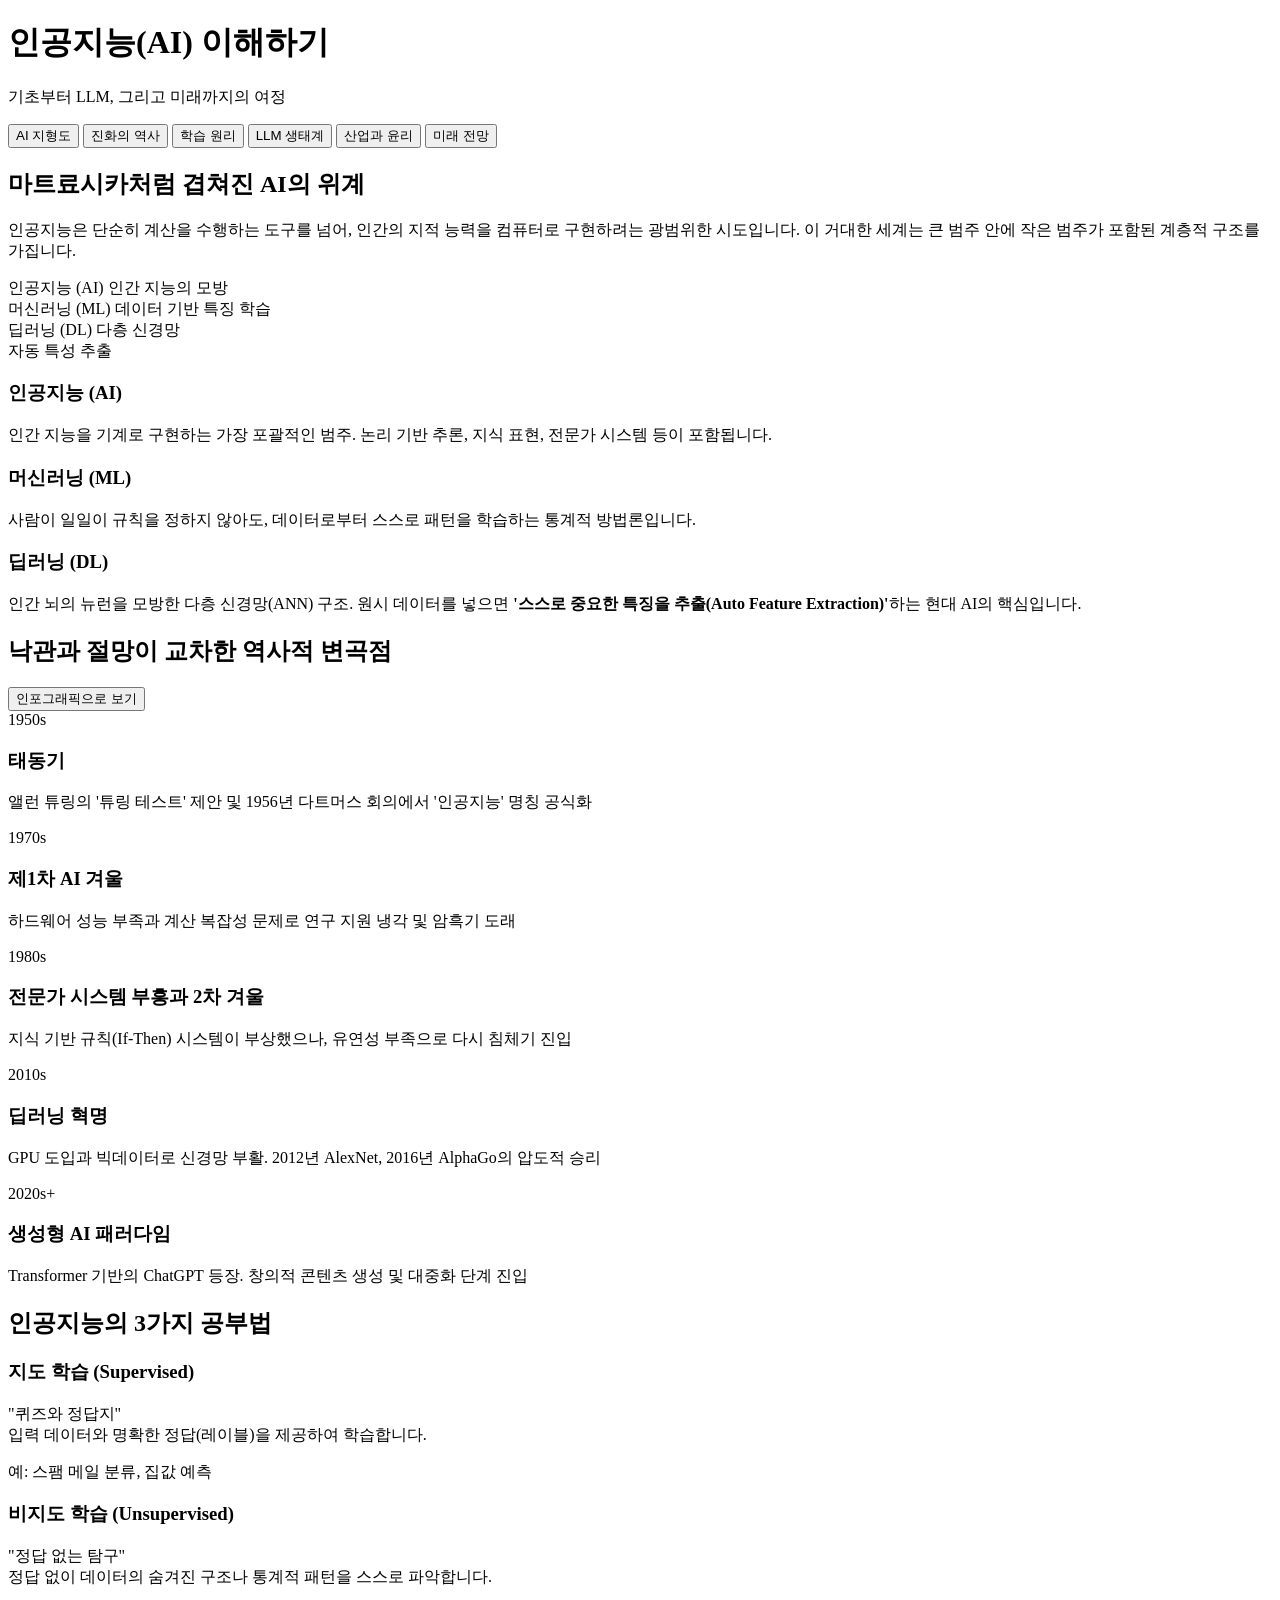
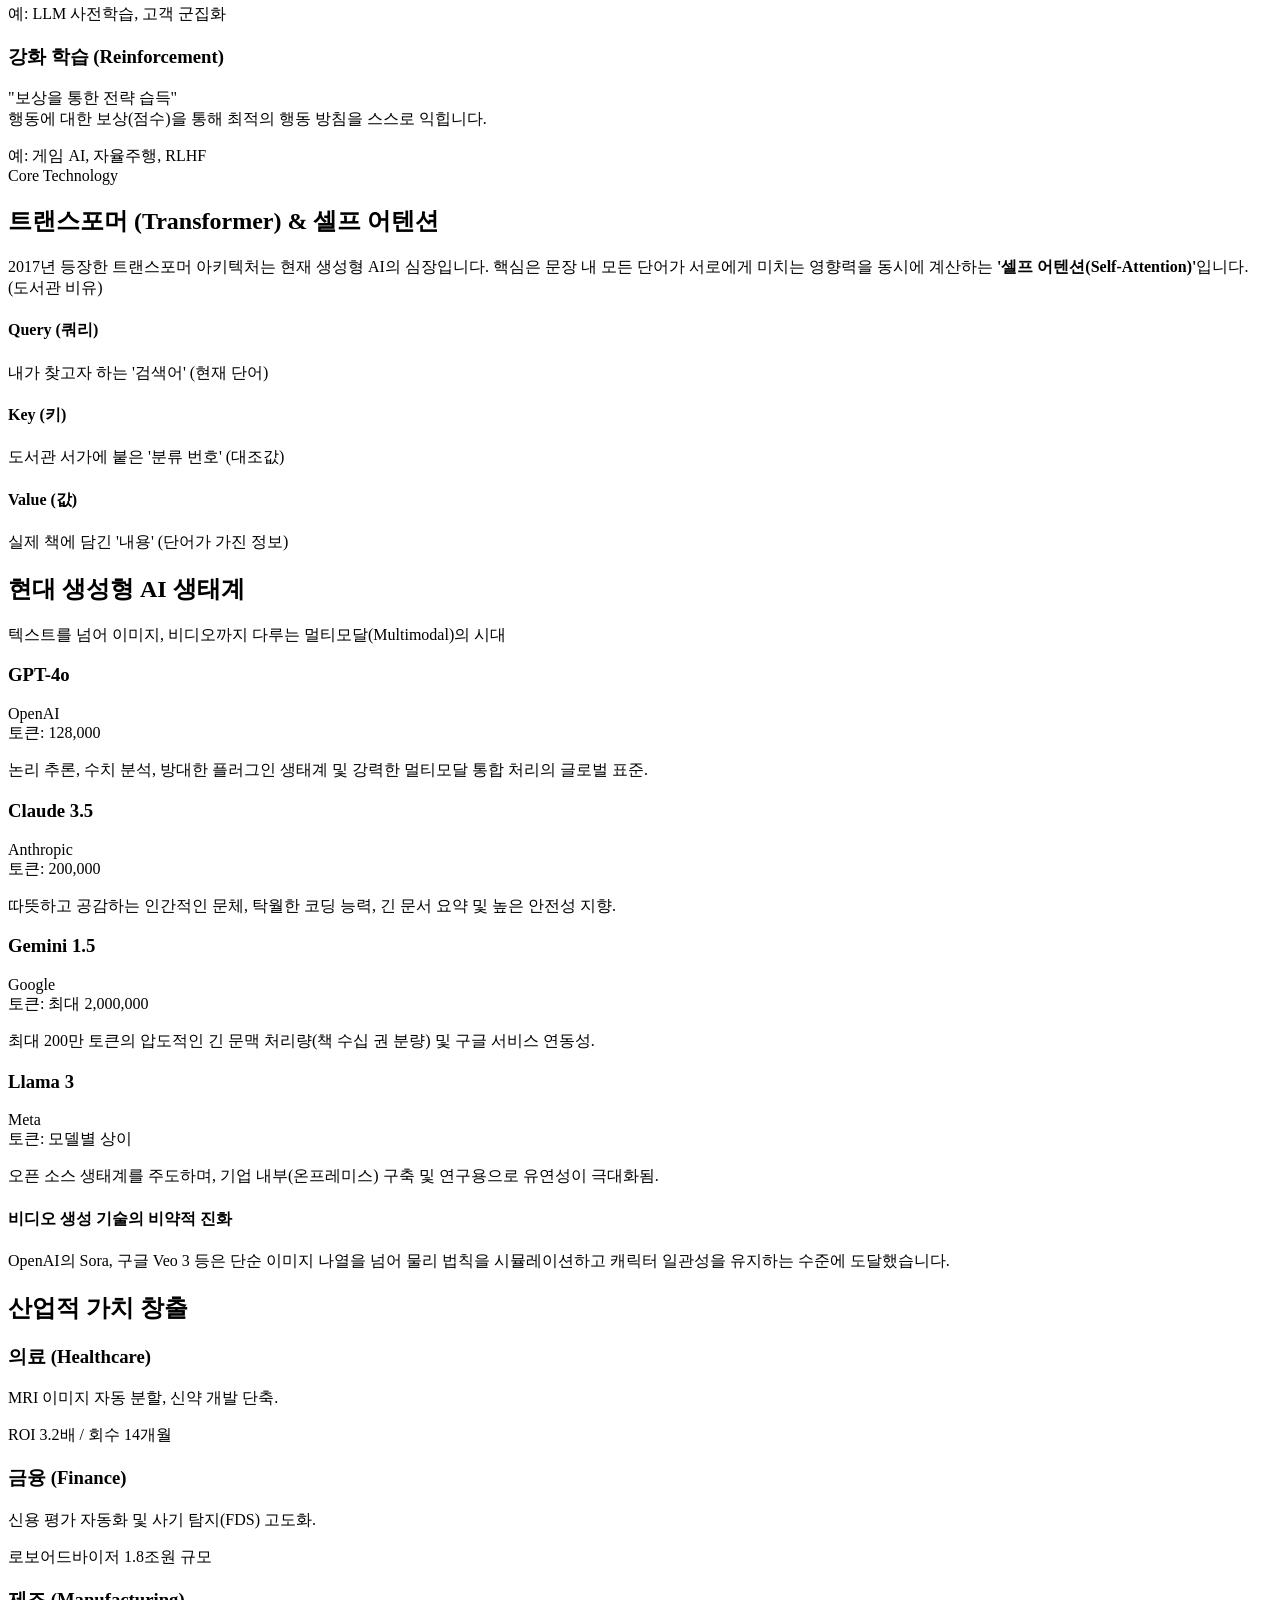
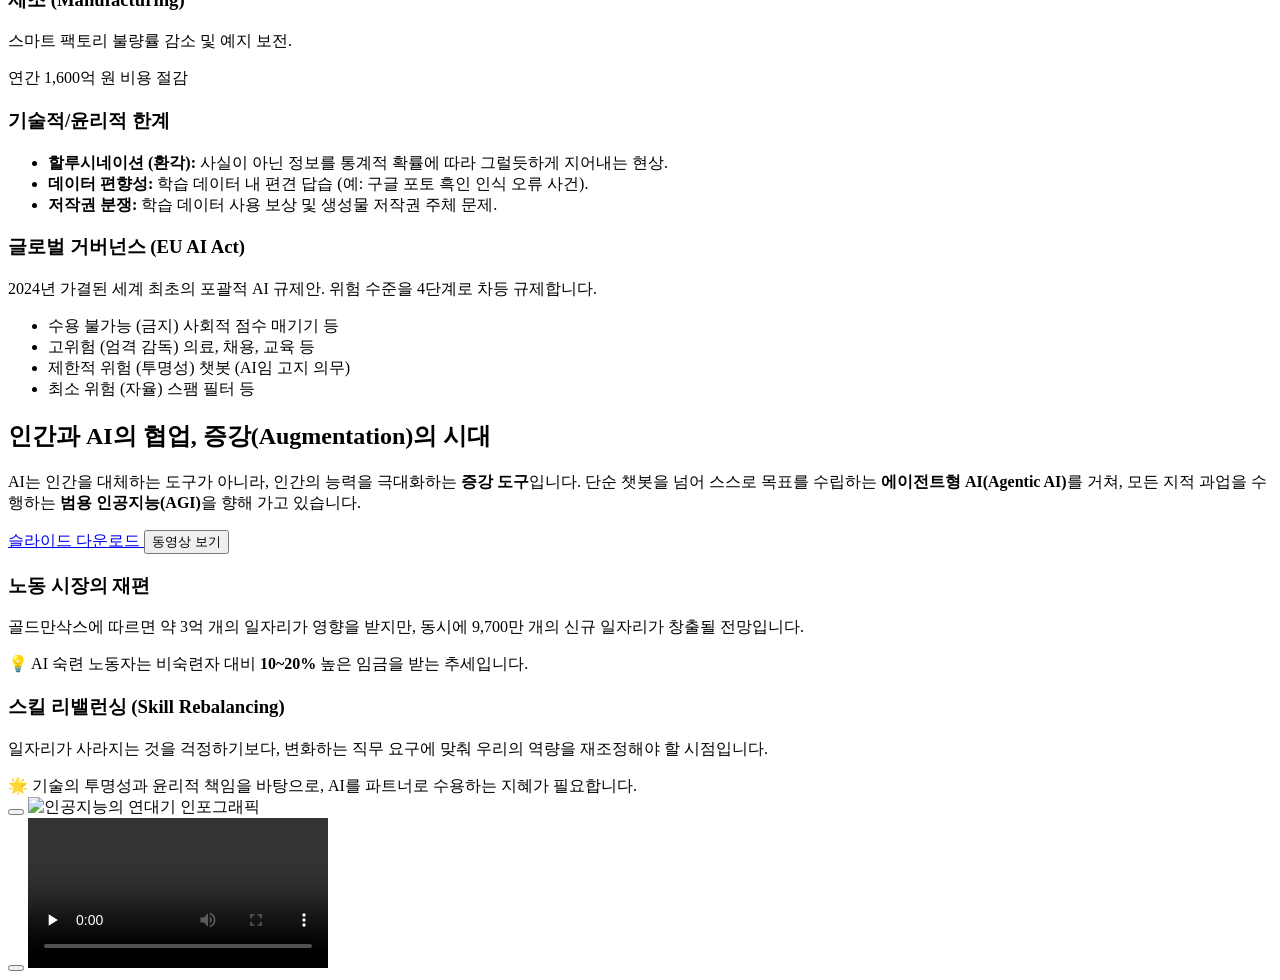
==== 02/index.html @ 7ac8c80e "AI이해" ====
<!DOCTYPE html>
<html lang="ko">
<head>
  <meta charset="UTF-8">
  <meta name="viewport" content="width=device-width, initial-scale=1.0">
  <title>인공지능(AI) 이해하기</title>
  
  <!-- Tailwind CSS CDN -->
  <script src="https://cdn.tailwindcss.com"></script>
  
  <!-- Lucide Icons CDN -->
  <script src="https://unpkg.com/lucide@latest"></script>

  <!-- Custom Styles for Animations -->
  <style>
    .animate-fade-in {
      animation: fadeIn 0.5s ease-out forwards;
    }
    @keyframes fadeIn {
      from { opacity: 0; transform: translateY(10px); }
      to { opacity: 1; transform: translateY(0); }
    }
    
    /* Hide scrollbar for tab navigation */
    .scrollbar-hide::-webkit-scrollbar {
      display: none;
    }
    .scrollbar-hide {
      -ms-overflow-style: none;
      scrollbar-width: none;
    }
  </style>
</head>
<body class="min-h-screen bg-slate-50 text-slate-800 font-sans selection:bg-fuchsia-200">

  <!-- Header -->
  <header class="bg-white shadow-sm sticky top-0 z-50">
    <div class="max-w-6xl mx-auto px-4 py-6">
      <div class="flex items-center space-x-3">
        <div class="p-3 bg-gradient-to-br from-fuchsia-500 to-violet-600 rounded-xl shadow-lg shadow-fuchsia-200">
          <i data-lucide="lightbulb" class="w-8 h-8 text-white"></i>
        </div>
        <div>
          <h1 class="text-3xl font-extrabold text-transparent bg-clip-text bg-gradient-to-r from-fuchsia-600 to-violet-600">
            인공지능(AI) 이해하기
          </h1>
          <p class="text-sm text-slate-500 font-medium mt-1">기초부터 LLM, 그리고 미래까지의 여정</p>
        </div>
      </div>

      <!-- Navigation Tabs -->
      <nav class="flex space-x-2 mt-8 overflow-x-auto pb-2 scrollbar-hide" id="tab-container">
        <!-- Tabs will be managed by JS for styling -->
        <button data-tab="landscape" class="tab-btn flex items-center space-x-2 px-5 py-3 rounded-full text-sm font-bold transition-all duration-300 whitespace-nowrap">
          <i data-lucide="layers" class="w-5 h-5"></i> <span>AI 지형도</span>
        </button>
        <button data-tab="history" class="tab-btn flex items-center space-x-2 px-5 py-3 rounded-full text-sm font-bold transition-all duration-300 whitespace-nowrap">
          <i data-lucide="history" class="w-5 h-5"></i> <span>진화의 역사</span>
        </button>
        <button data-tab="learning" class="tab-btn flex items-center space-x-2 px-5 py-3 rounded-full text-sm font-bold transition-all duration-300 whitespace-nowrap">
          <i data-lucide="brain-circuit" class="w-5 h-5"></i> <span>학습 원리</span>
        </button>
        <button data-tab="llm" class="tab-btn flex items-center space-x-2 px-5 py-3 rounded-full text-sm font-bold transition-all duration-300 whitespace-nowrap">
          <i data-lucide="cpu" class="w-5 h-5"></i> <span>LLM 생태계</span>
        </button>
        <button data-tab="industry" class="tab-btn flex items-center space-x-2 px-5 py-3 rounded-full text-sm font-bold transition-all duration-300 whitespace-nowrap">
          <i data-lucide="globe-2" class="w-5 h-5"></i> <span>산업과 윤리</span>
        </button>
        <button data-tab="future" class="tab-btn flex items-center space-x-2 px-5 py-3 rounded-full text-sm font-bold transition-all duration-300 whitespace-nowrap">
          <i data-lucide="rocket" class="w-5 h-5"></i> <span>미래 전망</span>
        </button>
      </nav>
    </div>
  </header>

  <!-- Main Content Area -->
  <main class="max-w-6xl mx-auto px-4 py-8">
    <div class="bg-white rounded-3xl shadow-xl shadow-slate-200/50 p-6 md:p-10 border border-slate-100 min-h-[60vh] transition-all duration-500 relative">
      
      <!-- Tab Content: Landscape -->
      <div id="content-landscape" class="tab-content hidden">
        <div class="text-center max-w-2xl mx-auto mb-12">
          <h2 class="text-3xl font-bold mb-4 text-slate-800">마트료시카처럼 겹쳐진 AI의 위계</h2>
          <p class="text-slate-600 leading-relaxed">
            인공지능은 단순히 계산을 수행하는 도구를 넘어, 인간의 지적 능력을 컴퓨터로 구현하려는 광범위한 시도입니다. 
            이 거대한 세계는 큰 범주 안에 작은 범주가 포함된 계층적 구조를 가집니다.
          </p>
        </div>

        <div class="grid md:grid-cols-2 gap-12 items-center">
          <!-- Visual Representation -->
          <div class="relative flex justify-center items-center h-80">
            <div class="absolute w-72 h-72 bg-gradient-to-br from-blue-100 to-blue-200 rounded-full flex flex-col items-center pt-8 border border-blue-300 shadow-lg transition-transform hover:scale-105 duration-300 cursor-pointer group">
              <span class="font-extrabold text-blue-800 text-xl">인공지능 (AI)</span>
              <span class="text-xs text-blue-600 mt-1 opacity-0 group-hover:opacity-100 transition-opacity">인간 지능의 모방</span>
              
              <div class="absolute bottom-4 w-56 h-48 bg-gradient-to-br from-emerald-100 to-emerald-200 rounded-t-full rounded-b-full flex flex-col items-center pt-6 border border-emerald-300 shadow-md transition-transform hover:scale-105 duration-300 group/ml hover:!opacity-100">
                <span class="font-bold text-emerald-800">머신러닝 (ML)</span>
                <span class="text-xs text-emerald-600 mt-1 opacity-0 group-hover:opacity-100 transition-opacity">데이터 기반 특징 학습</span>
                
                <div class="absolute bottom-4 w-40 h-28 bg-gradient-to-br from-fuchsia-200 to-fuchsia-300 rounded-t-full rounded-b-full flex flex-col items-center pt-4 border border-fuchsia-400 shadow-sm transition-transform hover:scale-110 duration-300 group/dl">
                  <span class="font-bold text-fuchsia-900">딥러닝 (DL)</span>
                  <span class="text-[10px] text-fuchsia-800 mt-1 opacity-0 group-hover:opacity-100 transition-opacity text-center px-2">다층 신경망<br>자동 특성 추출</span>
                </div>
              </div>
            </div>
          </div>

          <!-- Text Details -->
          <div class="space-y-6">
            <div class="p-6 rounded-2xl bg-gradient-to-r from-blue-50 to-white border border-blue-100 hover:shadow-md transition-shadow">
              <h3 class="text-xl font-bold text-blue-700 flex items-center mb-2"><i data-lucide="globe-2" class="w-5 h-5 mr-2"></i> 인공지능 (AI)</h3>
              <p class="text-sm text-slate-600">인간 지능을 기계로 구현하는 가장 포괄적인 범주. 논리 기반 추론, 지식 표현, 전문가 시스템 등이 포함됩니다.</p>
            </div>
            <div class="p-6 rounded-2xl bg-gradient-to-r from-emerald-50 to-white border border-emerald-100 hover:shadow-md transition-shadow">
              <h3 class="text-xl font-bold text-emerald-700 flex items-center mb-2"><i data-lucide="database" class="w-5 h-5 mr-2"></i> 머신러닝 (ML)</h3>
              <p class="text-sm text-slate-600">사람이 일일이 규칙을 정하지 않아도, 데이터로부터 스스로 패턴을 학습하는 통계적 방법론입니다.</p>
            </div>
            <div class="p-6 rounded-2xl bg-gradient-to-r from-fuchsia-50 to-white border border-fuchsia-100 hover:shadow-md transition-shadow">
              <h3 class="text-xl font-bold text-fuchsia-700 flex items-center mb-2"><i data-lucide="network" class="w-5 h-5 mr-2"></i> 딥러닝 (DL)</h3>
              <p class="text-sm text-slate-600">인간 뇌의 뉴런을 모방한 다층 신경망(ANN) 구조. 원시 데이터를 넣으면 <strong>'스스로 중요한 특징을 추출(Auto Feature Extraction)'</strong>하는 현대 AI의 핵심입니다.</p>
            </div>
          </div>
        </div>
      </div>

      <!-- Tab Content: History -->
      <div id="content-history" class="tab-content hidden">
        <h2 class="text-3xl font-bold mb-8 text-center text-slate-800">낙관과 절망이 교차한 역사적 변곡점</h2>
        
        <!-- Added: Infographic Button -->
        <div class="flex justify-center mb-12">
          <button id="btn-show-history-img" class="flex items-center space-x-2 px-6 py-3 rounded-full bg-gradient-to-r from-blue-500 to-indigo-500 text-white font-bold shadow-md hover:shadow-lg transform hover:-translate-y-1 transition-all duration-300">
            <i data-lucide="image" class="w-5 h-5"></i>
            <span>인포그래픽으로 보기</span>
          </button>
        </div>

        <div class="relative max-w-3xl mx-auto py-8">
          <!-- Vertical Line -->
          <div class="absolute left-8 md:left-1/2 top-0 bottom-0 w-1 bg-slate-200 transform md:-translate-x-1/2"></div>
          
          <!-- Event 1 -->
          <div class="relative flex items-center mb-12 md:flex-row-reverse">
            <div class="absolute left-8 md:left-1/2 w-6 h-6 rounded-full border-4 border-white shadow-md transform -translate-x-1/2 bg-amber-400 z-10"></div>
            <div class="ml-16 md:ml-0 w-full md:w-1/2 px-4 md:px-8">
              <div class="p-6 bg-white rounded-2xl shadow-lg border border-slate-100 hover:-translate-y-1 transition-transform md:text-right">
                <span class="inline-block px-3 py-1 rounded-full text-xs font-bold text-white mb-3 bg-amber-400">1950s</span>
                <h3 class="text-xl font-bold text-slate-800 mb-2">태동기</h3>
                <p class="text-slate-600 text-sm leading-relaxed">앨런 튜링의 '튜링 테스트' 제안 및 1956년 다트머스 회의에서 '인공지능' 명칭 공식화</p>
              </div>
            </div>
          </div>

          <!-- Event 2 -->
          <div class="relative flex items-center mb-12">
            <div class="absolute left-8 md:left-1/2 w-6 h-6 rounded-full border-4 border-white shadow-md transform -translate-x-1/2 bg-slate-300 z-10"></div>
            <div class="ml-16 md:ml-0 w-full md:w-1/2 px-4 md:px-8">
              <div class="p-6 bg-white rounded-2xl shadow-lg border border-slate-100 hover:-translate-y-1 transition-transform md:text-left">
                <span class="inline-block px-3 py-1 rounded-full text-xs font-bold text-white mb-3 bg-slate-400">1970s</span>
                <h3 class="text-xl font-bold text-slate-800 mb-2">제1차 AI 겨울</h3>
                <p class="text-slate-600 text-sm leading-relaxed">하드웨어 성능 부족과 계산 복잡성 문제로 연구 지원 냉각 및 암흑기 도래</p>
              </div>
            </div>
          </div>

          <!-- Event 3 -->
          <div class="relative flex items-center mb-12 md:flex-row-reverse">
            <div class="absolute left-8 md:left-1/2 w-6 h-6 rounded-full border-4 border-white shadow-md transform -translate-x-1/2 bg-blue-400 z-10"></div>
            <div class="ml-16 md:ml-0 w-full md:w-1/2 px-4 md:px-8">
              <div class="p-6 bg-white rounded-2xl shadow-lg border border-slate-100 hover:-translate-y-1 transition-transform md:text-right">
                <span class="inline-block px-3 py-1 rounded-full text-xs font-bold text-white mb-3 bg-blue-400">1980s</span>
                <h3 class="text-xl font-bold text-slate-800 mb-2">전문가 시스템 부흥과 2차 겨울</h3>
                <p class="text-slate-600 text-sm leading-relaxed">지식 기반 규칙(If-Then) 시스템이 부상했으나, 유연성 부족으로 다시 침체기 진입</p>
              </div>
            </div>
          </div>

          <!-- Event 4 -->
          <div class="relative flex items-center mb-12">
            <div class="absolute left-8 md:left-1/2 w-6 h-6 rounded-full border-4 border-white shadow-md transform -translate-x-1/2 bg-emerald-500 z-10"></div>
            <div class="ml-16 md:ml-0 w-full md:w-1/2 px-4 md:px-8">
              <div class="p-6 bg-white rounded-2xl shadow-lg border border-slate-100 hover:-translate-y-1 transition-transform md:text-left">
                <span class="inline-block px-3 py-1 rounded-full text-xs font-bold text-white mb-3 bg-emerald-500">2010s</span>
                <h3 class="text-xl font-bold text-slate-800 mb-2">딥러닝 혁명</h3>
                <p class="text-slate-600 text-sm leading-relaxed">GPU 도입과 빅데이터로 신경망 부활. 2012년 AlexNet, 2016년 AlphaGo의 압도적 승리</p>
              </div>
            </div>
          </div>

          <!-- Event 5 -->
          <div class="relative flex items-center mb-12 md:flex-row-reverse">
            <div class="absolute left-8 md:left-1/2 w-6 h-6 rounded-full border-4 border-white shadow-md transform -translate-x-1/2 bg-fuchsia-500 z-10"></div>
            <div class="ml-16 md:ml-0 w-full md:w-1/2 px-4 md:px-8">
              <div class="p-6 bg-white rounded-2xl shadow-lg border border-slate-100 hover:-translate-y-1 transition-transform md:text-right">
                <span class="inline-block px-3 py-1 rounded-full text-xs font-bold text-white mb-3 bg-fuchsia-500">2020s+</span>
                <h3 class="text-xl font-bold text-slate-800 mb-2">생성형 AI 패러다임</h3>
                <p class="text-slate-600 text-sm leading-relaxed">Transformer 기반의 ChatGPT 등장. 창의적 콘텐츠 생성 및 대중화 단계 진입</p>
              </div>
            </div>
          </div>

        </div>
      </div>

      <!-- Tab Content: Learning -->
      <div id="content-learning" class="tab-content hidden space-y-12">
        <div>
          <h2 class="text-3xl font-bold mb-4 text-center text-slate-800">인공지능의 3가지 공부법</h2>
          <div class="grid md:grid-cols-3 gap-6 mt-8">
            <div class="bg-gradient-to-br from-amber-50 to-orange-50 p-6 rounded-3xl border border-amber-100 shadow-sm hover:shadow-lg transition-all group">
              <div class="w-12 h-12 bg-amber-200 text-amber-700 rounded-full flex items-center justify-center mb-4 group-hover:scale-110 transition-transform">
                <i data-lucide="database" class="w-6 h-6"></i>
              </div>
              <h3 class="text-xl font-bold text-amber-800 mb-2">지도 학습 (Supervised)</h3>
              <p class="text-sm text-slate-600 mb-4">"퀴즈와 정답지"<br>입력 데이터와 명확한 정답(레이블)을 제공하여 학습합니다.</p>
              <span class="text-xs bg-amber-100 text-amber-700 px-2 py-1 rounded-md">예: 스팸 메일 분류, 집값 예측</span>
            </div>
            
            <div class="bg-gradient-to-br from-teal-50 to-cyan-50 p-6 rounded-3xl border border-teal-100 shadow-sm hover:shadow-lg transition-all group">
              <div class="w-12 h-12 bg-teal-200 text-teal-700 rounded-full flex items-center justify-center mb-4 group-hover:scale-110 transition-transform">
                <i data-lucide="search" class="w-6 h-6"></i>
              </div>
              <h3 class="text-xl font-bold text-teal-800 mb-2">비지도 학습 (Unsupervised)</h3>
              <p class="text-sm text-slate-600 mb-4">"정답 없는 탐구"<br>정답 없이 데이터의 숨겨진 구조나 통계적 패턴을 스스로 파악합니다.</p>
              <span class="text-xs bg-teal-100 text-teal-700 px-2 py-1 rounded-md">예: LLM 사전학습, 고객 군집화</span>
            </div>
    
            <div class="bg-gradient-to-br from-violet-50 to-purple-50 p-6 rounded-3xl border border-violet-100 shadow-sm hover:shadow-lg transition-all group">
              <div class="w-12 h-12 bg-violet-200 text-violet-700 rounded-full flex items-center justify-center mb-4 group-hover:scale-110 transition-transform">
                <i data-lucide="trending-up" class="w-6 h-6"></i>
              </div>
              <h3 class="text-xl font-bold text-violet-800 mb-2">강화 학습 (Reinforcement)</h3>
              <p class="text-sm text-slate-600 mb-4">"보상을 통한 전략 습득"<br>행동에 대한 보상(점수)을 통해 최적의 행동 방침을 스스로 익힙니다.</p>
              <span class="text-xs bg-violet-100 text-violet-700 px-2 py-1 rounded-md">예: 게임 AI, 자율주행, RLHF</span>
            </div>
          </div>
        </div>
    
        <div class="bg-gradient-to-r from-slate-900 to-slate-800 rounded-3xl p-8 text-white shadow-xl relative overflow-hidden">
          <div class="absolute top-0 right-0 p-8 opacity-10">
            <i data-lucide="brain-circuit" class="w-48 h-48"></i>
          </div>
          <div class="relative z-10">
            <span class="bg-fuchsia-500 text-white text-xs font-bold px-3 py-1 rounded-full uppercase tracking-wider">Core Technology</span>
            <h2 class="text-3xl font-bold mt-4 mb-2">트랜스포머 (Transformer) & 셀프 어텐션</h2>
            <p class="text-slate-300 mb-8 max-w-2xl">
              2017년 등장한 트랜스포머 아키텍처는 현재 생성형 AI의 심장입니다. 핵심은 문장 내 모든 단어가 서로에게 미치는 영향력을 동시에 계산하는 <strong>'셀프 어텐션(Self-Attention)'</strong>입니다. (도서관 비유)
            </p>
            
            <div class="grid md:grid-cols-3 gap-4">
              <div class="bg-slate-800/50 p-4 rounded-xl border border-slate-700 flex items-start space-x-3">
                <i data-lucide="search" class="w-6 h-6 text-pink-400 mt-1"></i>
                <div>
                  <h4 class="font-bold text-pink-400">Query (쿼리)</h4>
                  <p class="text-xs text-slate-400 mt-1">내가 찾고자 하는 '검색어' (현재 단어)</p>
                </div>
              </div>
              <div class="bg-slate-800/50 p-4 rounded-xl border border-slate-700 flex items-start space-x-3">
                <i data-lucide="key" class="w-6 h-6 text-yellow-400 mt-1"></i>
                <div>
                  <h4 class="font-bold text-yellow-400">Key (키)</h4>
                  <p class="text-xs text-slate-400 mt-1">도서관 서가에 붙은 '분류 번호' (대조값)</p>
                </div>
              </div>
              <div class="bg-slate-800/50 p-4 rounded-xl border border-slate-700 flex items-start space-x-3">
                <i data-lucide="file-text" class="w-6 h-6 text-green-400 mt-1"></i>
                <div>
                  <h4 class="font-bold text-green-400">Value (값)</h4>
                  <p class="text-xs text-slate-400 mt-1">실제 책에 담긴 '내용' (단어가 가진 정보)</p>
                </div>
              </div>
            </div>
          </div>
        </div>
      </div>

      <!-- Tab Content: LLM -->
      <div id="content-llm" class="tab-content hidden">
        <h2 class="text-3xl font-bold mb-2 text-center text-slate-800">현대 생성형 AI 생태계</h2>
        <p class="text-center text-slate-500 mb-10">텍스트를 넘어 이미지, 비디오까지 다루는 멀티모달(Multimodal)의 시대</p>
        
        <div class="grid md:grid-cols-2 gap-6">
          <!-- Model 1 -->
          <div class="bg-white p-6 rounded-3xl border border-slate-200 shadow-md hover:shadow-xl transition-all hover:-translate-y-1">
            <div class="flex justify-between items-start mb-4">
              <div>
                <h3 class="text-2xl font-black text-transparent bg-clip-text bg-gradient-to-r from-emerald-400 to-teal-600">GPT-4o</h3>
                <span class="text-sm font-bold text-slate-400">OpenAI</span>
              </div>
              <span class="bg-slate-100 text-slate-600 text-xs px-3 py-1 rounded-full font-mono flex items-center">토큰: 128,000</span>
            </div>
            <p class="text-slate-600 text-sm leading-relaxed">논리 추론, 수치 분석, 방대한 플러그인 생태계 및 강력한 멀티모달 통합 처리의 글로벌 표준.</p>
          </div>
          <!-- Model 2 -->
          <div class="bg-white p-6 rounded-3xl border border-slate-200 shadow-md hover:shadow-xl transition-all hover:-translate-y-1">
            <div class="flex justify-between items-start mb-4">
              <div>
                <h3 class="text-2xl font-black text-transparent bg-clip-text bg-gradient-to-r from-orange-400 to-rose-500">Claude 3.5</h3>
                <span class="text-sm font-bold text-slate-400">Anthropic</span>
              </div>
              <span class="bg-slate-100 text-slate-600 text-xs px-3 py-1 rounded-full font-mono flex items-center">토큰: 200,000</span>
            </div>
            <p class="text-slate-600 text-sm leading-relaxed">따뜻하고 공감하는 인간적인 문체, 탁월한 코딩 능력, 긴 문서 요약 및 높은 안전성 지향.</p>
          </div>
          <!-- Model 3 -->
          <div class="bg-white p-6 rounded-3xl border border-slate-200 shadow-md hover:shadow-xl transition-all hover:-translate-y-1">
            <div class="flex justify-between items-start mb-4">
              <div>
                <h3 class="text-2xl font-black text-transparent bg-clip-text bg-gradient-to-r from-blue-400 to-indigo-600">Gemini 1.5</h3>
                <span class="text-sm font-bold text-slate-400">Google</span>
              </div>
              <span class="bg-slate-100 text-slate-600 text-xs px-3 py-1 rounded-full font-mono flex items-center">토큰: 최대 2,000,000</span>
            </div>
            <p class="text-slate-600 text-sm leading-relaxed">최대 200만 토큰의 압도적인 긴 문맥 처리량(책 수십 권 분량) 및 구글 서비스 연동성.</p>
          </div>
          <!-- Model 4 -->
          <div class="bg-white p-6 rounded-3xl border border-slate-200 shadow-md hover:shadow-xl transition-all hover:-translate-y-1">
            <div class="flex justify-between items-start mb-4">
              <div>
                <h3 class="text-2xl font-black text-transparent bg-clip-text bg-gradient-to-r from-cyan-400 to-blue-500">Llama 3</h3>
                <span class="text-sm font-bold text-slate-400">Meta</span>
              </div>
              <span class="bg-slate-100 text-slate-600 text-xs px-3 py-1 rounded-full font-mono flex items-center">토큰: 모델별 상이</span>
            </div>
            <p class="text-slate-600 text-sm leading-relaxed">오픈 소스 생태계를 주도하며, 기업 내부(온프레미스) 구축 및 연구용으로 유연성이 극대화됨.</p>
          </div>
        </div>
  
        <div class="mt-8 bg-gradient-to-r from-purple-50 to-pink-50 p-6 rounded-2xl border border-purple-100 flex items-center space-x-4">
          <div class="bg-white p-3 rounded-full shadow-sm text-purple-600">
            <i data-lucide="brain-circuit" class="w-6 h-6"></i>
          </div>
          <div>
            <h4 class="font-bold text-purple-900 mb-1">비디오 생성 기술의 비약적 진화</h4>
            <p class="text-sm text-purple-700">OpenAI의 Sora, 구글 Veo 3 등은 단순 이미지 나열을 넘어 물리 법칙을 시뮬레이션하고 캐릭터 일관성을 유지하는 수준에 도달했습니다.</p>
          </div>
        </div>
      </div>

      <!-- Tab Content: Industry -->
      <div id="content-industry" class="tab-content hidden space-y-10">
        <div>
          <h2 class="text-3xl font-bold mb-6 text-slate-800">산업적 가치 창출</h2>
          <div class="grid md:grid-cols-3 gap-6">
            <div class="bg-blue-50 border-t-4 border-blue-500 p-6 rounded-b-2xl shadow-sm">
              <i data-lucide="briefcase" class="w-8 h-8 text-blue-500 mb-3"></i>
              <h3 class="text-xl font-bold text-blue-900 mb-2">의료 (Healthcare)</h3>
              <p class="text-sm text-slate-600 mb-3">MRI 이미지 자동 분할, 신약 개발 단축.</p>
              <div class="text-blue-700 font-bold bg-blue-100 inline-block px-3 py-1 rounded-lg text-sm">
                ROI 3.2배 / 회수 14개월
              </div>
            </div>
            <div class="bg-emerald-50 border-t-4 border-emerald-500 p-6 rounded-b-2xl shadow-sm">
              <i data-lucide="briefcase" class="w-8 h-8 text-emerald-500 mb-3"></i>
              <h3 class="text-xl font-bold text-emerald-900 mb-2">금융 (Finance)</h3>
              <p class="text-sm text-slate-600 mb-3">신용 평가 자동화 및 사기 탐지(FDS) 고도화.</p>
              <div class="text-emerald-700 font-bold bg-emerald-100 inline-block px-3 py-1 rounded-lg text-sm">
                로보어드바이저 1.8조원 규모
              </div>
            </div>
            <div class="bg-amber-50 border-t-4 border-amber-500 p-6 rounded-b-2xl shadow-sm">
              <i data-lucide="briefcase" class="w-8 h-8 text-amber-500 mb-3"></i>
              <h3 class="text-xl font-bold text-amber-900 mb-2">제조 (Manufacturing)</h3>
              <p class="text-sm text-slate-600 mb-3">스마트 팩토리 불량률 감소 및 예지 보전.</p>
              <div class="text-amber-700 font-bold bg-amber-100 inline-block px-3 py-1 rounded-lg text-sm">
                연간 1,600억 원 비용 절감
              </div>
            </div>
          </div>
        </div>
    
        <div class="grid md:grid-cols-2 gap-8">
          <div class="bg-rose-50 p-6 rounded-3xl border border-rose-200 relative overflow-hidden">
            <i data-lucide="alert-triangle" class="absolute -right-4 -bottom-4 w-32 h-32 text-rose-100"></i>
            <div class="relative z-10">
              <h3 class="text-xl font-bold text-rose-800 mb-4 flex items-center"><i data-lucide="alert-triangle" class="w-5 h-5 mr-2"></i> 기술적/윤리적 한계</h3>
              <ul class="space-y-3">
                <li class="bg-white p-3 rounded-xl shadow-sm border border-rose-100">
                  <strong class="text-rose-700">할루시네이션 (환각):</strong> 사실이 아닌 정보를 통계적 확률에 따라 그럴듯하게 지어내는 현상.
                </li>
                <li class="bg-white p-3 rounded-xl shadow-sm border border-rose-100">
                  <strong class="text-rose-700">데이터 편향성:</strong> 학습 데이터 내 편견 답습 (예: 구글 포토 흑인 인식 오류 사건).
                </li>
                <li class="bg-white p-3 rounded-xl shadow-sm border border-rose-100">
                  <strong class="text-rose-700">저작권 분쟁:</strong> 학습 데이터 사용 보상 및 생성물 저작권 주체 문제.
                </li>
              </ul>
            </div>
          </div>
    
          <div class="bg-indigo-50 p-6 rounded-3xl border border-indigo-200 relative overflow-hidden">
            <i data-lucide="shield-check" class="absolute -right-4 -bottom-4 w-32 h-32 text-indigo-100"></i>
            <div class="relative z-10">
              <h3 class="text-xl font-bold text-indigo-800 mb-4 flex items-center"><i data-lucide="shield-check" class="w-5 h-5 mr-2"></i> 글로벌 거버넌스 (EU AI Act)</h3>
              <p class="text-sm text-indigo-900 mb-4">2024년 가결된 세계 최초의 포괄적 AI 규제안. 위험 수준을 4단계로 차등 규제합니다.</p>
              <ul class="space-y-2 text-sm">
                <li class="flex justify-between items-center p-2 bg-white rounded-lg"><span class="font-bold text-red-600">수용 불가능 (금지)</span> <span>사회적 점수 매기기 등</span></li>
                <li class="flex justify-between items-center p-2 bg-white rounded-lg"><span class="font-bold text-orange-600">고위험 (엄격 감독)</span> <span>의료, 채용, 교육 등</span></li>
                <li class="flex justify-between items-center p-2 bg-white rounded-lg"><span class="font-bold text-yellow-600">제한적 위험 (투명성)</span> <span>챗봇 (AI임 고지 의무)</span></li>
                <li class="flex justify-between items-center p-2 bg-white rounded-lg"><span class="font-bold text-green-600">최소 위험 (자율)</span> <span>스팸 필터 등</span></li>
              </ul>
            </div>
          </div>
        </div>
      </div>

      <!-- Tab Content: Future -->
      <div id="content-future" class="tab-content hidden">
        <div class="flex flex-col items-center justify-center py-8">
          <div class="w-20 h-20 bg-gradient-to-tr from-fuchsia-500 to-cyan-500 rounded-2xl flex items-center justify-center shadow-2xl shadow-fuchsia-200 mb-6 animate-bounce">
            <i data-lucide="rocket" class="w-10 h-10 text-white"></i>
          </div>
          
          <h2 class="text-4xl font-black text-center text-transparent bg-clip-text bg-gradient-to-r from-fuchsia-600 to-cyan-600 mb-6">
            인간과 AI의 협업, 증강(Augmentation)의 시대
          </h2>
          
          <div class="max-w-3xl text-center space-y-6 text-lg text-slate-700 leading-relaxed mb-8">
            <p>
              AI는 인간을 대체하는 도구가 아니라, 인간의 능력을 극대화하는 <strong>증강 도구</strong>입니다. 
              단순 챗봇을 넘어 스스로 목표를 수립하는 <strong class="text-fuchsia-600">에이전트형 AI(Agentic AI)</strong>를 거쳐, 
              모든 지적 과업을 수행하는 <strong class="text-cyan-600">범용 인공지능(AGI)</strong>을 향해 가고 있습니다.
            </p>
          </div>

          <!-- Added: Button Group (Download & Video) -->
          <div class="flex flex-col sm:flex-row justify-center items-center gap-4 w-full mb-12">
            <!-- Slide Download Button -->
            <a href="AI_04.pdf" download="AI_04" class="flex items-center space-x-3 px-8 py-4 rounded-full bg-gradient-to-r from-slate-800 to-slate-900 text-white font-bold shadow-xl hover:shadow-2xl hover:from-fuchsia-600 hover:to-cyan-600 transform hover:-translate-y-1 transition-all duration-300 group">
              <i data-lucide="download" class="w-5 h-5 group-hover:animate-bounce"></i>
              <span>슬라이드 다운로드</span>
            </a>
            
            <!-- Added: Video Play Button -->
            <button id="btn-show-video" class="flex items-center space-x-3 px-8 py-4 rounded-full bg-white text-slate-800 border-2 border-slate-200 font-bold shadow-lg hover:shadow-xl hover:border-cyan-400 hover:text-cyan-600 transform hover:-translate-y-1 transition-all duration-300 group">
              <i data-lucide="play-circle" class="w-6 h-6 text-cyan-500 group-hover:scale-110 transition-transform"></i>
              <span>동영상 보기</span>
            </button>
          </div>
      
          <div class="grid md:grid-cols-2 gap-8 w-full max-w-4xl">
            <div class="bg-white p-8 rounded-3xl shadow-xl shadow-slate-200/50 border border-slate-100 hover:border-fuchsia-300 transition-colors">
              <h3 class="text-2xl font-bold text-slate-800 mb-4">노동 시장의 재편</h3>
              <p class="text-slate-600 mb-6">골드만삭스에 따르면 약 3억 개의 일자리가 영향을 받지만, 동시에 9,700만 개의 신규 일자리가 창출될 전망입니다.</p>
              <div class="bg-fuchsia-50 text-fuchsia-800 p-4 rounded-xl border border-fuchsia-100 font-medium">
                💡 AI 숙련 노동자는 비숙련자 대비 <strong class="text-xl">10~20%</strong> 높은 임금을 받는 추세입니다.
              </div>
            </div>
      
            <div class="bg-white p-8 rounded-3xl shadow-xl shadow-slate-200/50 border border-slate-100 hover:border-cyan-300 transition-colors">
              <h3 class="text-2xl font-bold text-slate-800 mb-4">스킬 리밸런싱 (Skill Rebalancing)</h3>
              <p class="text-slate-600 mb-6">일자리가 사라지는 것을 걱정하기보다, 변화하는 직무 요구에 맞춰 우리의 역량을 재조정해야 할 시점입니다.</p>
              <div class="bg-cyan-50 text-cyan-800 p-4 rounded-xl border border-cyan-100 font-medium">
                🌟 기술의 투명성과 윤리적 책임을 바탕으로, AI를 파트너로 수용하는 지혜가 필요합니다.
              </div>
            </div>
          </div>
        </div>
      </div>

    </div>
  </main>

  <!-- History Image Modal -->
  <div id="history-modal" class="fixed inset-0 z-[100] hidden flex items-center justify-center bg-slate-900/80 backdrop-blur-sm opacity-0 transition-opacity duration-300">
    <div class="relative max-w-5xl w-full mx-4">
      <button id="btn-close-modal" class="absolute -top-12 right-0 md:-right-8 text-white hover:text-fuchsia-300 transition-colors p-2 cursor-pointer">
        <i data-lucide="x" class="w-8 h-8"></i>
      </button>
      <img src="AI_02_history.jpg" alt="인공지능의 연대기 인포그래픽" class="w-full h-auto rounded-xl shadow-2xl border-4 border-white/10" />
    </div>
  </div>

  <!-- Added: Video Player Modal -->
  <div id="video-modal" class="fixed inset-0 z-[100] hidden flex items-center justify-center bg-slate-900/90 backdrop-blur-sm opacity-0 transition-opacity duration-300">
    <div class="relative max-w-4xl w-full mx-4 aspect-video bg-black rounded-2xl shadow-2xl overflow-hidden border border-slate-700">
      <button id="btn-close-video" class="absolute top-4 right-4 z-10 text-white bg-black/50 hover:bg-rose-500 rounded-full p-2 transition-colors cursor-pointer">
        <i data-lucide="x" class="w-6 h-6"></i>
      </button>
      
      <!-- Video Element (AI_03) -->
      <video id="ai-video-player" class="w-full h-full object-contain" controls preload="none">
        <source src="AI_03.mp4" type="video/mp4">
        브라우저가 동영상 재생을 지원하지 않습니다.
      </video>
    </div>
  </div>

  <script>
    // Initialize Lucide Icons
    lucide.createIcons();

    // Tab Navigation Logic
    const tabs = document.querySelectorAll('.tab-btn');
    const contents = document.querySelectorAll('.tab-content');

    const inactiveClasses = ['bg-white', 'text-slate-600', 'hover:bg-fuchsia-50', 'hover:text-fuchsia-600'];
    const activeClasses = ['bg-gradient-to-r', 'from-fuchsia-500', 'to-violet-500', 'text-white', 'shadow-md', 'transform', 'scale-105'];

    function switchTab(tabId) {
      // 1. Hide all contents and remove animation classes
      contents.forEach(content => {
        content.classList.add('hidden');
        content.classList.remove('animate-fade-in');
      });

      // 2. Show the targeted content and add animation
      const activeContent = document.getElementById(`content-${tabId}`);
      if (activeContent) {
        activeContent.classList.remove('hidden');
        // Trigger reflow to restart animation
        void activeContent.offsetWidth; 
        activeContent.classList.add('animate-fade-in');
      }

      // 3. Update tab button styles
      tabs.forEach(tab => {
        const isMatch = tab.dataset.tab === tabId;
        
        if (isMatch) {
          tab.classList.remove(...inactiveClasses);
          tab.classList.add(...activeClasses);
        } else {
          tab.classList.remove(...activeClasses);
          tab.classList.add(...inactiveClasses);
        }
      });
    }

    // Add click event listeners to all tabs
    tabs.forEach(tab => {
      tab.addEventListener('click', () => {
        switchTab(tab.dataset.tab);
      });
    });

    // Initialize the first tab on page load
    switchTab('landscape');

    // Added: History Modal Logic
    const historyModal = document.getElementById('history-modal');
    const btnShowImg = document.getElementById('btn-show-history-img');
    const btnCloseModal = document.getElementById('btn-close-modal');

    function openModal() {
      historyModal.classList.remove('hidden');
      // Trigger reflow to apply transition
      void historyModal.offsetWidth;
      historyModal.classList.remove('opacity-0');
      historyModal.classList.add('opacity-100');
    }

    function closeModal() {
      historyModal.classList.remove('opacity-100');
      historyModal.classList.add('opacity-0');
      setTimeout(() => {
        historyModal.classList.add('hidden');
      }, 300); // duration-300과 일치시킴
    }

    btnShowImg.addEventListener('click', openModal);
    btnCloseModal.addEventListener('click', closeModal);
    historyModal.addEventListener('click', (e) => {
      // 모달 바깥 배경 클릭 시 닫기
      if (e.target === historyModal) closeModal();
    });

    // Added: Video Modal Logic
    const videoModal = document.getElementById('video-modal');
    const btnShowVideo = document.getElementById('btn-show-video');
    const btnCloseVideo = document.getElementById('btn-close-video');
    const videoPlayer = document.getElementById('ai-video-player');

    function openVideoModal() {
      videoModal.classList.remove('hidden');
      void videoModal.offsetWidth; // Trigger reflow
      videoModal.classList.remove('opacity-0');
      videoModal.classList.add('opacity-100');
      
      // Open with autoplay if needed: videoPlayer.play();
    }

    function closeVideoModal() {
      videoModal.classList.remove('opacity-100');
      videoModal.classList.add('opacity-0');
      
      // Pause video when modal closes
      videoPlayer.pause();
      videoPlayer.currentTime = 0; // Reset to start
      
      setTimeout(() => {
        videoModal.classList.add('hidden');
      }, 300);
    }

    btnShowVideo.addEventListener('click', openVideoModal);
    btnCloseVideo.addEventListener('click', closeVideoModal);
    videoModal.addEventListener('click', (e) => {
      // Close if clicked outside the video container
      if (e.target === videoModal) closeVideoModal();
    });
  </script>
</body>
</html>
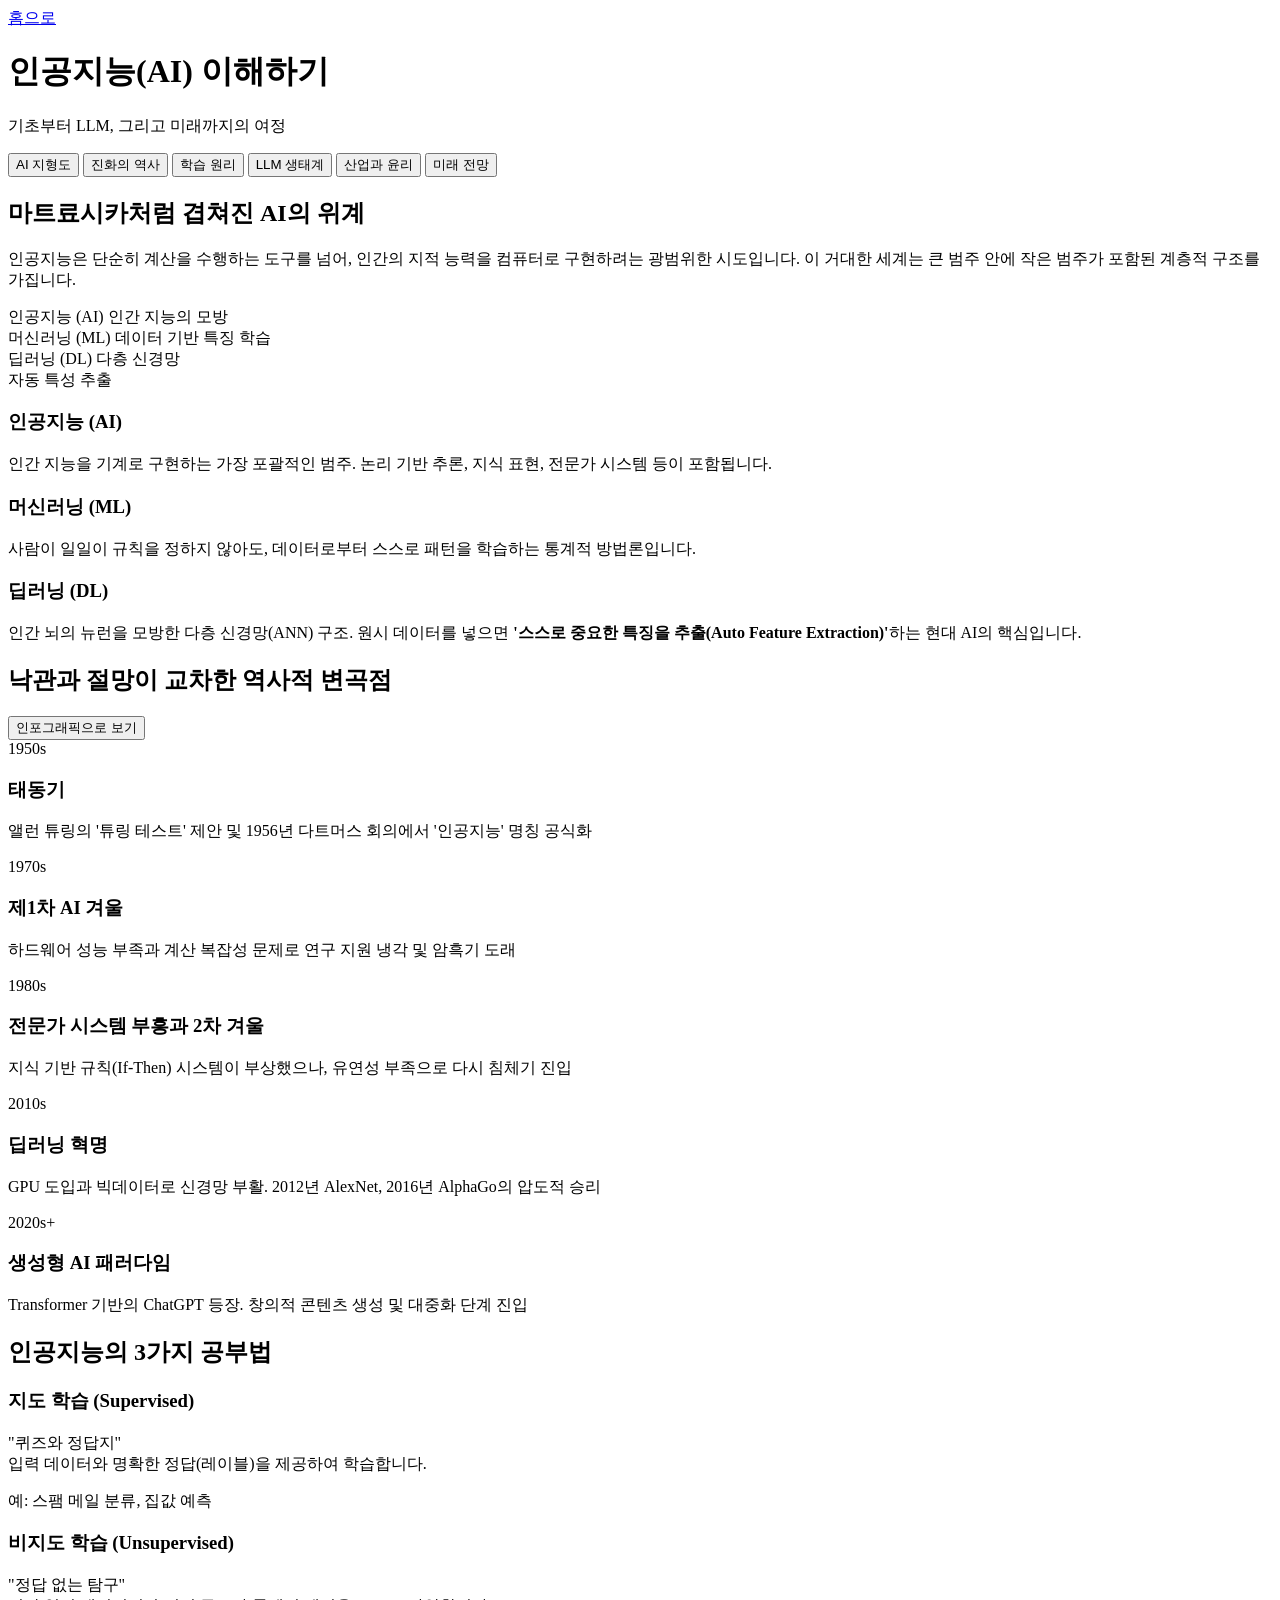
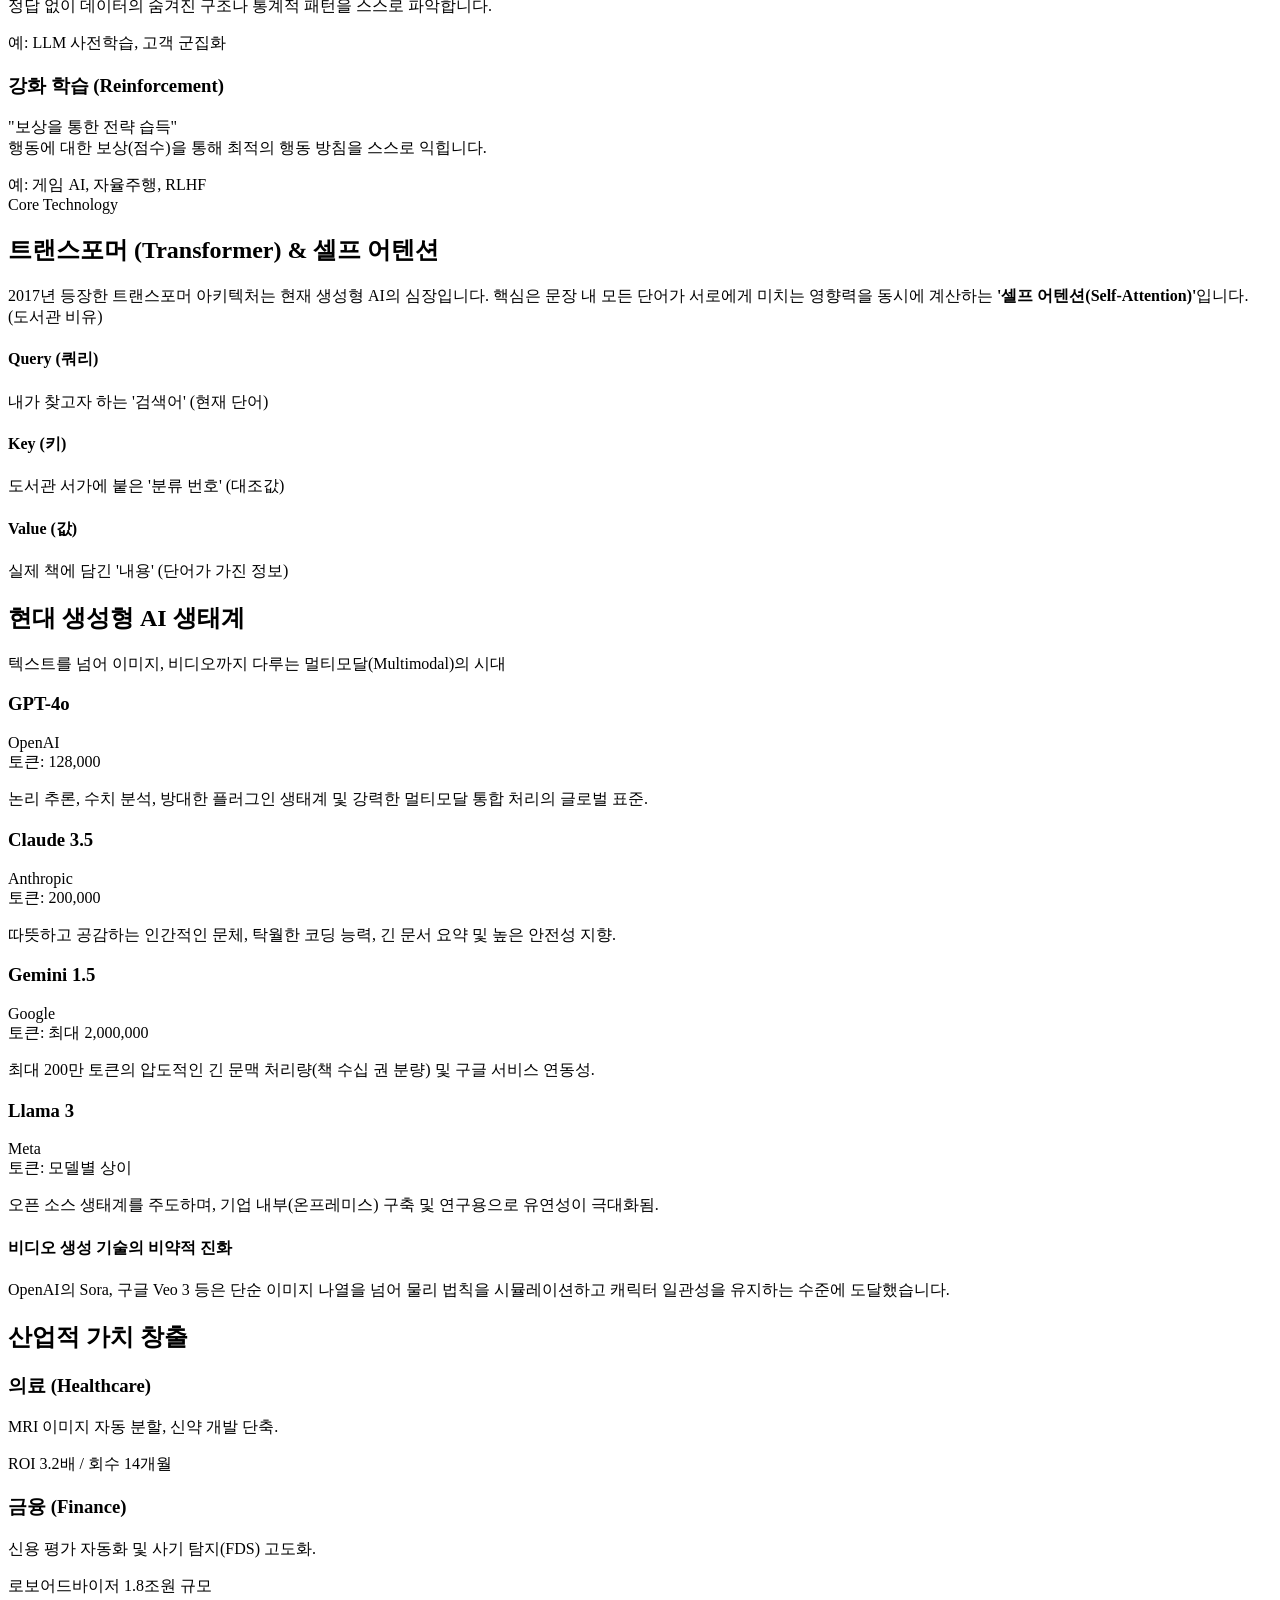
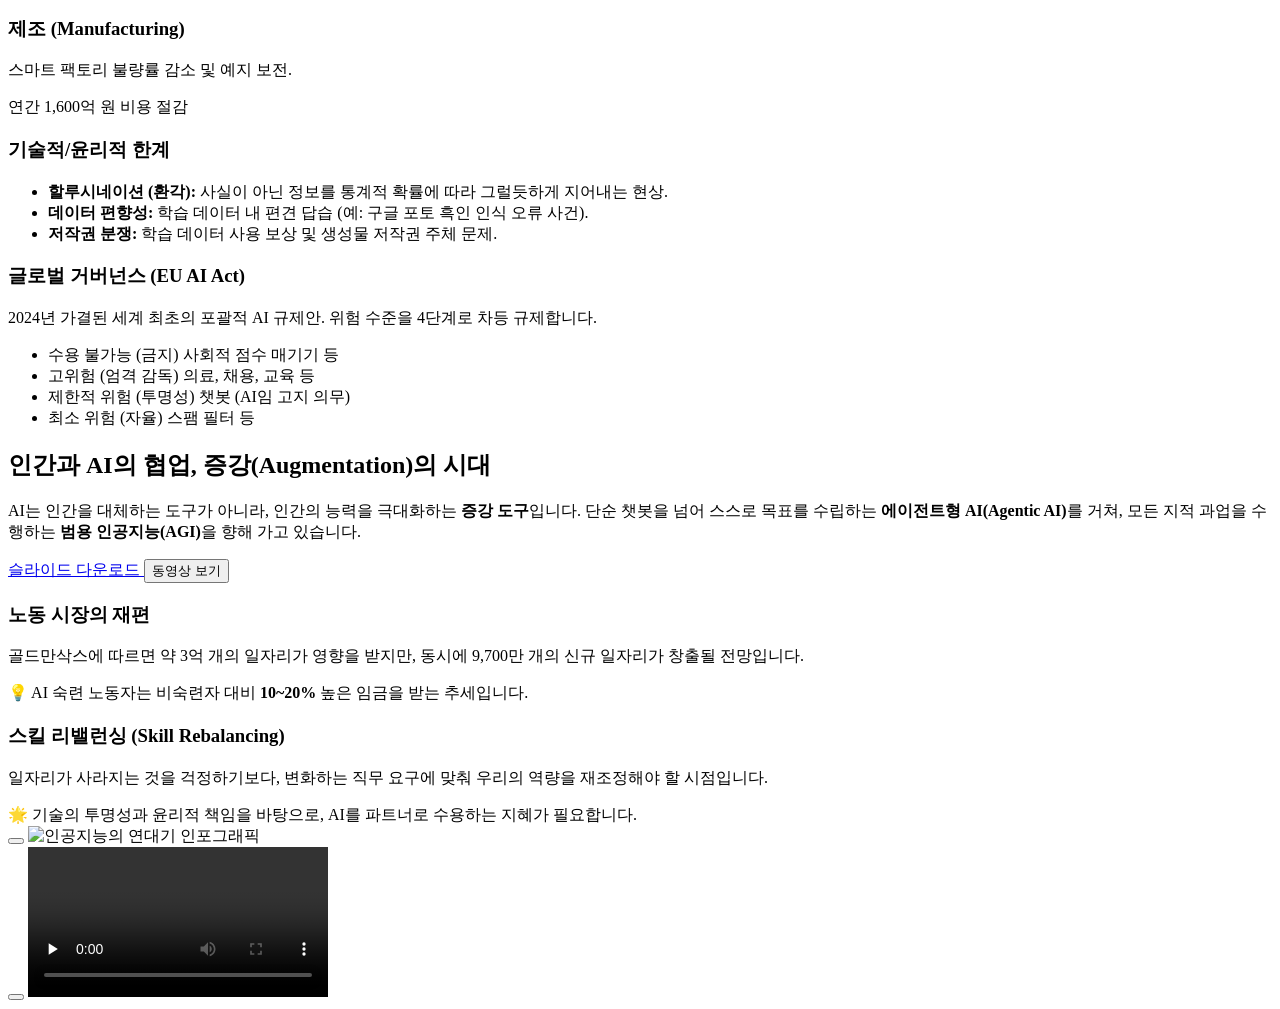
==== commit def85ac2: "Update index.html" ====
--- a/02/index.html
+++ b/02/index.html
@@ -36,6 +36,14 @@
   <!-- Header -->
   <header class="bg-white shadow-sm sticky top-0 z-50">
     <div class="max-w-6xl mx-auto px-4 py-6">
+      
+      <!-- Added: Home Button -->
+      <nav class="mb-6">
+        <a href="../index.html" class="inline-flex items-center px-4 py-2 bg-white text-fuchsia-600 text-sm font-bold rounded-lg border border-slate-200 hover:border-fuchsia-600 hover:bg-fuchsia-600 hover:text-white transition-all shadow-sm">
+          <i data-lucide="home" class="w-4 h-4 mr-2"></i> <span>홈으로</span>
+        </a>
+      </nav>
+
       <div class="flex items-center space-x-3">
         <div class="p-3 bg-gradient-to-br from-fuchsia-500 to-violet-600 rounded-xl shadow-lg shadow-fuchsia-200">
           <i data-lucide="lightbulb" class="w-8 h-8 text-white"></i>
@@ -468,7 +476,7 @@
       <button id="btn-close-modal" class="absolute -top-12 right-0 md:-right-8 text-white hover:text-fuchsia-300 transition-colors p-2 cursor-pointer">
         <i data-lucide="x" class="w-8 h-8"></i>
       </button>
-      <img src="AI_02_history.jpg" alt="인공지능의 연대기 인포그래픽" class="w-full h-auto rounded-xl shadow-2xl border-4 border-white/10" />
+      <img src="AI_02_history.png" alt="인공지능의 연대기 인포그래픽" class="w-full h-auto rounded-xl shadow-2xl border-4 border-white/10" />
     </div>
   </div>
 
